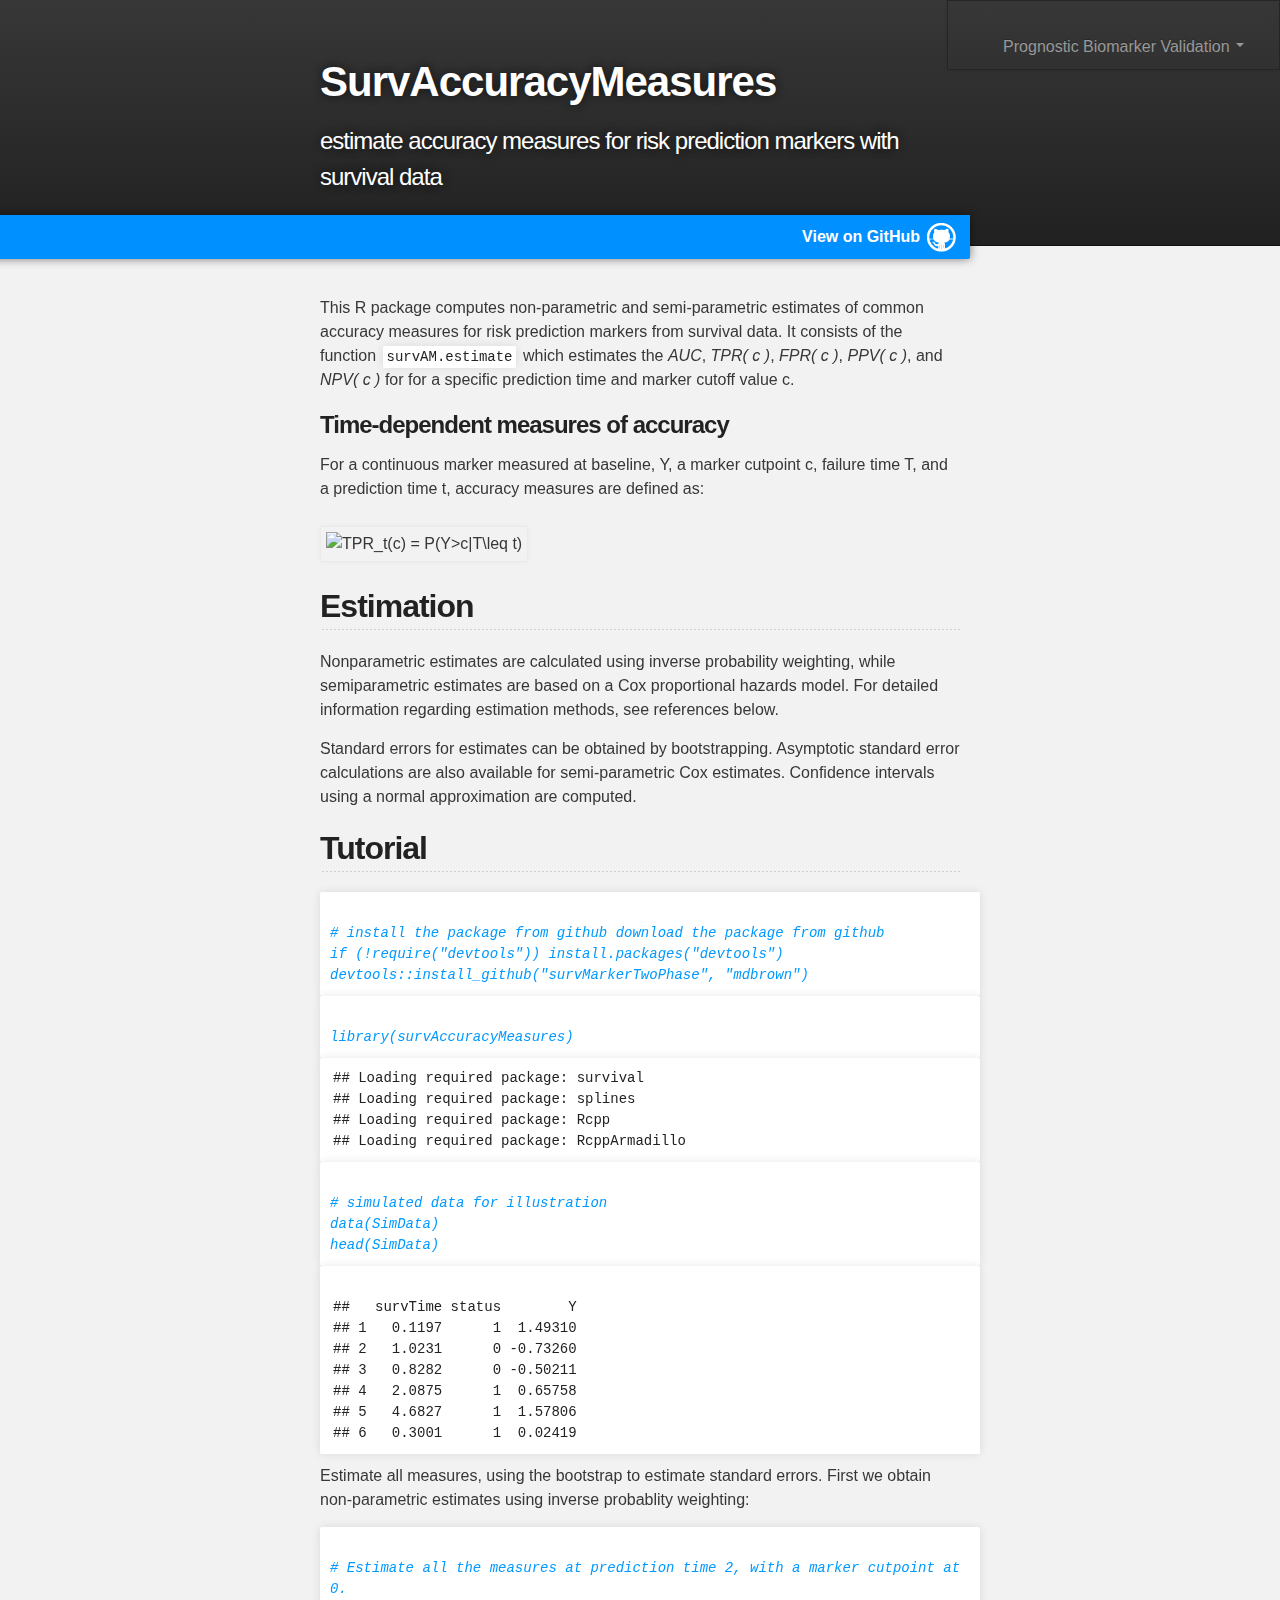
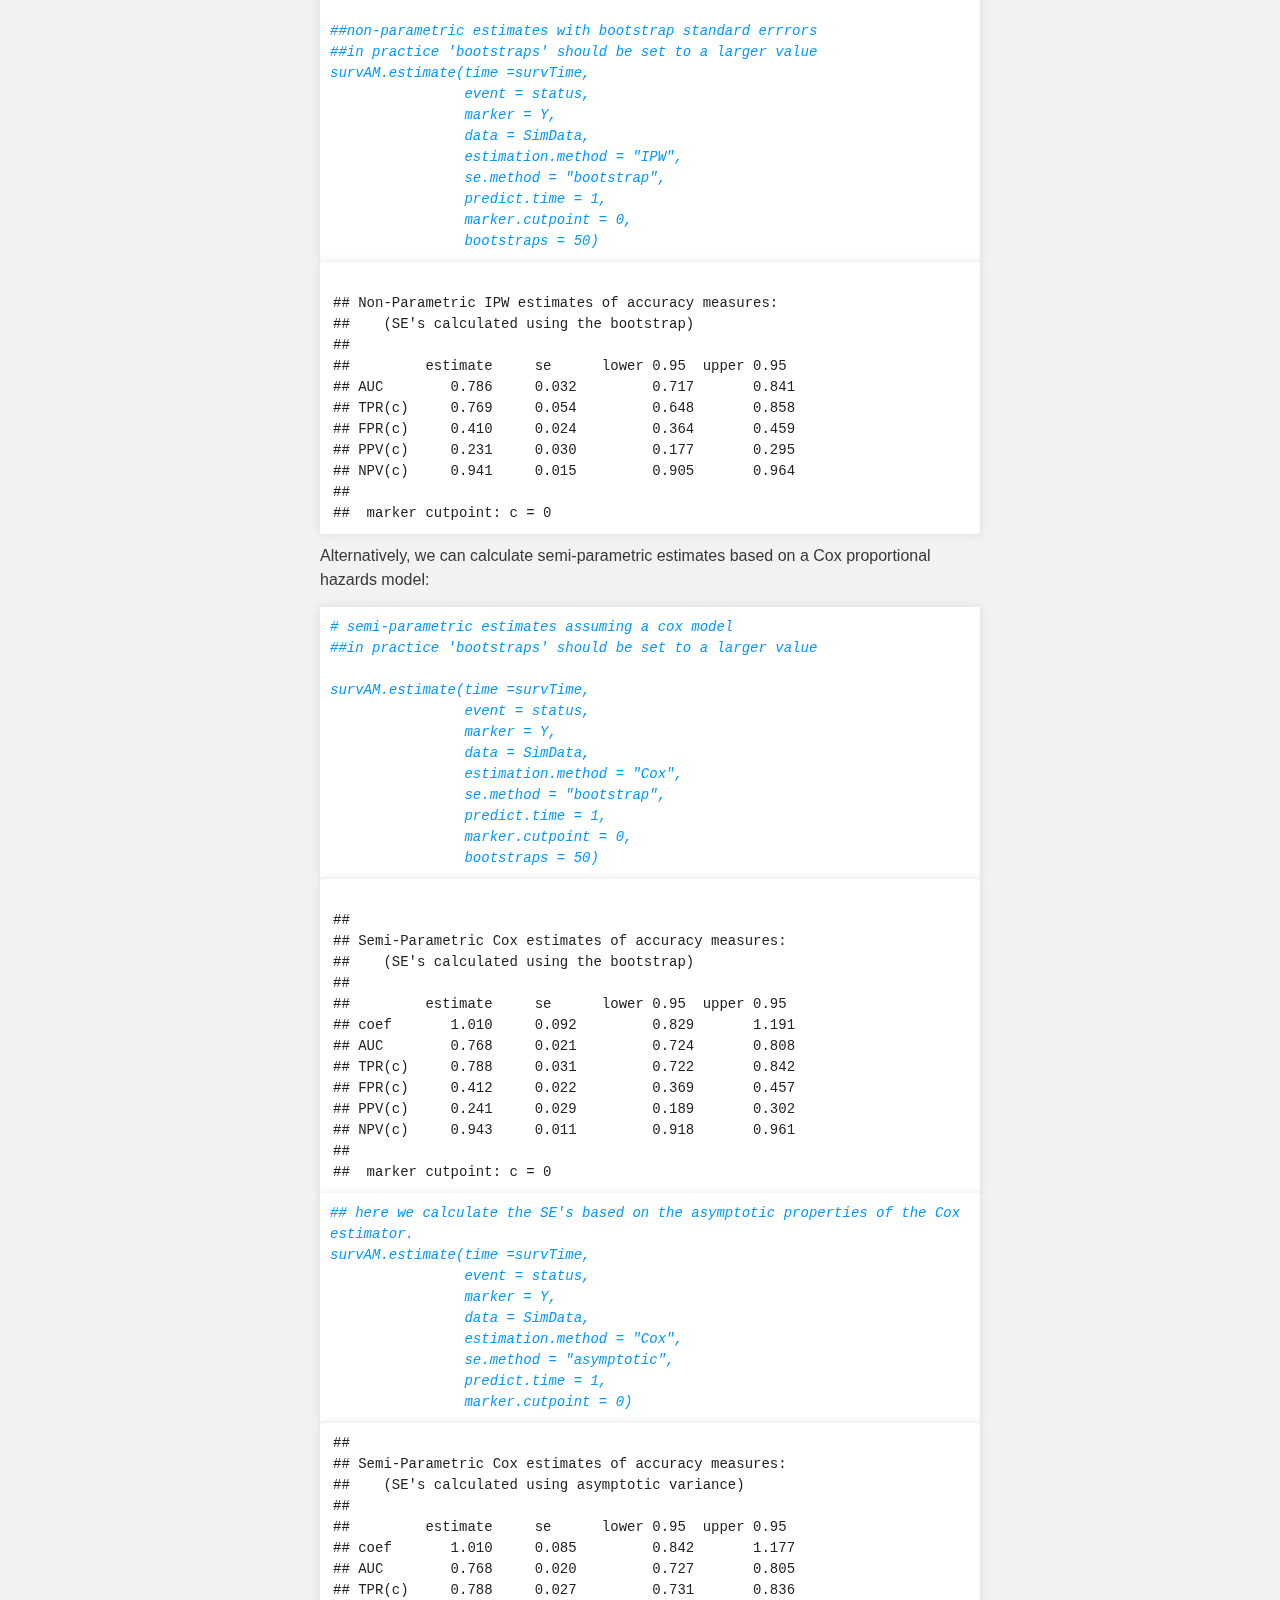
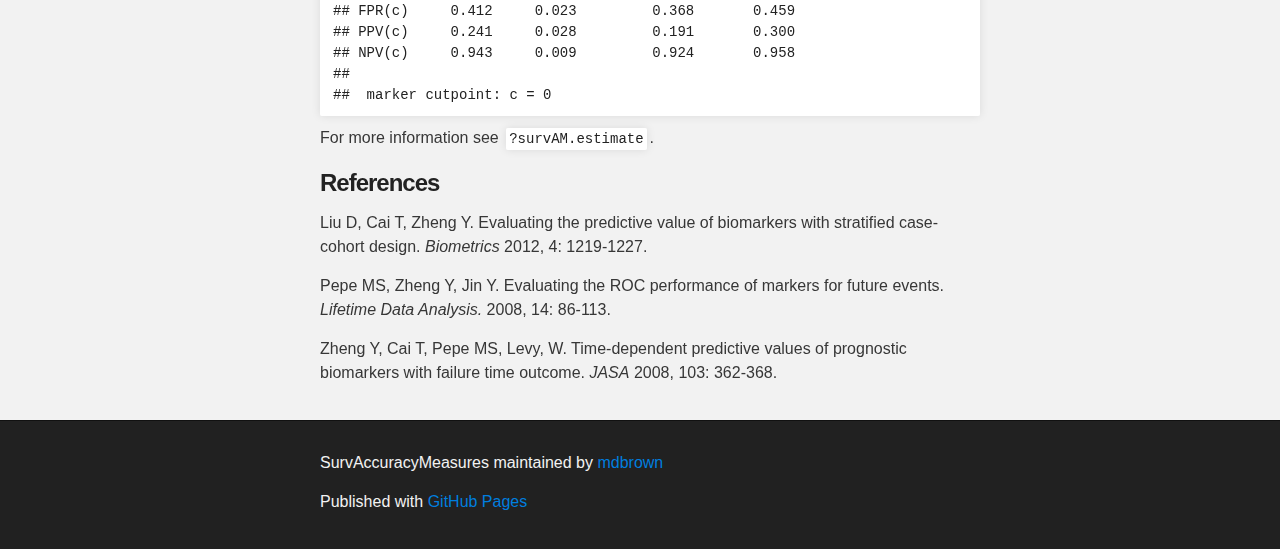
==== index.html @ 7681689a "Update index.html" ====
<!DOCTYPE html>
<html>

  <head>
    <meta charset='utf-8' />
    <meta http-equiv="X-UA-Compatible" content="chrome=1" />
    <meta name="description" content="SurvAccuracyMeasures : estimate accuracy measures for risk prediction markers with survival data" />
   <link href="css/bootstrap.css" rel="stylesheet">
    <link href="css/bootstrap-responsive.css" rel="stylesheet">
    <link rel="stylesheet" type="text/css" media="screen" href="stylesheets/stylesheet.css">

    <title>SurvAccuracyMeasures</title>
  </head>

  <body>

  <div class="navbar navbar-inverse pull-right">
      <div class="navbar-inner">
        <div class="container">
          <button type="button" class="btn btn-navbar" data-toggle="collapse" data-target=".nav-collapse">
            <span class="icon-bar"></span>
            <span class="icon-bar"></span>
            <span class="icon-bar"></span>
          </button>
          
          <div class="nav-collapse collapse">
            <ul class="nav pull-right">

              <li class="dropdown">
                <a href="#" class="dropdown-toggle" data-toggle="dropdown">Prognostic Biomarker Validation <b class="caret"></b></a>
                <ul class="dropdown-menu">
                  <li><a href="http://mdbrown.github.io/survRpackages/">Home</a></li>
                  <li class="nav-header">R packages</li>
                  <li><a href="http://mdbrown.github.io/survAccuracyMeasures/">survAccuracyMeasures</a></li>
                  <li><a href="http://mdbrown.github.io/survMarkerTwoPhase/">survMarkerTwoPhase</a></li>
                  <li><a href="http://mdbrown.github.io/survCompetingRisk/">survCompetingRisk</a></li>
                  <li><a href="http://mdbrown.github.io/survNRI/">survNRI</a></li>
                  <li class="nav-header">Power simulations</li>
                  <li><a href="http://mdbrown.shinyapps.io/PowerSAM/">Cohort</a></li>
                  <li><a href="http://mdbrown.shinyapps.io/PowerSAM_cch/">Case-Cohort</a></li>
                  <li><a href="http://mdbrown.shinyapps.io/PowerSAM_ncc/"> Nested Case-control</a></li>
                </ul>
              </li>
            </ul>

          </div><!--/.nav-collapse -->
        </div>
      </div>
    </div>


    <!-- HEADER -->
    <div id="header_wrap" class="outer">
        <header class="inner">

          <h1 id="project_title">SurvAccuracyMeasures</h1>
          <h2 id="project_tagline">estimate accuracy measures for risk prediction markers with survival data</h2>
          <a id="forkme_banner" href="https://github.com/mdbrown/survAccuracyMeasures">View on GitHub</a>



        </header>
    </div>

    <!-- MAIN CONTENT -->
    <div id="main_content_wrap" class="outer">
      <section id="main_content" class="inner">

<p>This R package computes non-parametric and semi-parametric estimates of common accuracy measures for risk prediction markers from survival data. It consists of the function <code>survAM.estimate</code> which estimates the <em>AUC</em>, <em>TPR( c )</em>, <em>FPR( c )</em>, <em>PPV( c )</em>, and <em>NPV( c )</em> for for a specific prediction time and marker cutoff value c.</p>
<div id="time-dependent-measures-of-accuracy" class="section level3">
<h3>Time-dependent measures of accuracy</h3>
<p>For a continuous marker measured at baseline, Y, a marker cutpoint c, failure time T, and a prediction time t, accuracy measures are defined as:</p>
<div style="width:250px">
<img src="http://latex.codecogs.com/gif.latex?\inline&space;\dpi{200}&space;TPR_t(c)&space;=&space;P(Y>c|T\leq&space;t)" title="TPR_t(c) = P(Y>c|T\leq t)" /></div>
  
</div>
<div id="estimation" class="section level2">
<h2>Estimation</h2>
<p>Nonparametric estimates are calculated using inverse probability weighting, while semiparametric estimates are based on a Cox proportional hazards model. For detailed information regarding estimation methods, see references below.</p>
<p>Standard errors for estimates can be obtained by bootstrapping. Asymptotic standard error calculations are also available for semi-parametric Cox estimates. Confidence intervals using a normal approximation are computed.</p>
</div>
<h2>Tutorial</h2>

<div class="highlight highlight-r"><pre>

<span class="c"># install the package from github download the package from github</span>
<span class="c">if (!require(&quot;devtools&quot;)) install.packages(&quot;devtools&quot;)</span>
<span class="c">devtools::install_github(&quot;survMarkerTwoPhase&quot;, &quot;mdbrown&quot;)</span>
</pre></div>

<div class="highlight highlight-r"><pre>

<span class="c">library(survAccuracyMeasures)</span>
</pre></div>

<pre><code>## Loading required package: survival
## Loading required package: splines
## Loading required package: Rcpp
## Loading required package: RcppArmadillo
</code></pre>

<div class="highlight highlight-r"><pre>

<span class="c"># simulated data for illustration</span>
<span class="c">data(SimData)</span>
<span class="c">head(SimData)</span>
</pre></div>

<pre><code>
##   survTime status        Y
## 1   0.1197      1  1.49310
## 2   1.0231      0 -0.73260
## 3   0.8282      0 -0.50211
## 4   2.0875      1  0.65758
## 5   4.6827      1  1.57806
## 6   0.3001      1  0.02419
</code></pre>

<p>Estimate all measures, using the bootstrap to estimate standard errors. First we obtain non-parametric estimates using inverse probablity weighting:</p>
<div class="highlight highlight-r"><pre>

<span class="c"># Estimate all the measures at prediction time 2, with a marker cutpoint at 0.</span>

<span class="c">##non-parametric estimates with bootstrap standard errrors</span>
<span class="c">##in practice 'bootstraps' should be set to a larger value</span>
<span class="c">survAM.estimate(time =survTime, 
                event = status, 
                marker = Y,
                data = SimData, 
                estimation.method = &quot;IPW&quot;,    
                se.method = &quot;bootstrap&quot;,
                predict.time = 1, 
                marker.cutpoint = 0, 
                bootstraps = 50)</span>
</pre></div>

<pre><code>
## Non-Parametric IPW estimates of accuracy measures:
##    (SE's calculated using the bootstrap)
## 
##         estimate     se      lower 0.95  upper 0.95
## AUC        0.786     0.032         0.717       0.841 
## TPR(c)     0.769     0.054         0.648       0.858 
## FPR(c)     0.410     0.024         0.364       0.459 
## PPV(c)     0.231     0.030         0.177       0.295 
## NPV(c)     0.941     0.015         0.905       0.964 
## 
##  marker cutpoint: c = 0
</code></pre>

<p>Alternatively, we can calculate semi-parametric estimates based on a Cox proportional hazards model:</p>

<div class="highlight highlight-r"><pre>
<span class="c"># semi-parametric estimates assuming a cox model</span>
<span class="c">##in practice 'bootstraps' should be set to a larger value</span>

<span class="c">survAM.estimate(time =survTime, 
                event = status, 
                marker = Y,
                data = SimData, 
                estimation.method = &quot;Cox&quot;,
                se.method = &quot;bootstrap&quot;,
                predict.time = 1, 
                marker.cutpoint = 0, 
                bootstraps = 50)</span>
</pre></div>

<pre><code>
## 
## Semi-Parametric Cox estimates of accuracy measures:
##    (SE's calculated using the bootstrap)
## 
##         estimate     se      lower 0.95  upper 0.95
## coef       1.010     0.092         0.829       1.191 
## AUC        0.768     0.021         0.724       0.808 
## TPR(c)     0.788     0.031         0.722       0.842 
## FPR(c)     0.412     0.022         0.369       0.457 
## PPV(c)     0.241     0.029         0.189       0.302 
## NPV(c)     0.943     0.011         0.918       0.961 
## 
##  marker cutpoint: c = 0
</code></pre>
<div class="highlight highlight-r"><pre>
<span class="c">## here we calculate the SE's based on the asymptotic properties of the Cox estimator. </span>
<span class="c">survAM.estimate(time =survTime, 
                event = status, 
                marker = Y,
                data = SimData, 
                estimation.method = &quot;Cox&quot;,    
                se.method = &quot;asymptotic&quot;,
                predict.time = 1, 
                marker.cutpoint = 0)</span>
</pre></div>
<pre><code>## 
## Semi-Parametric Cox estimates of accuracy measures:
##    (SE's calculated using asymptotic variance)
## 
##         estimate     se      lower 0.95  upper 0.95
## coef       1.010     0.085         0.842       1.177 
## AUC        0.768     0.020         0.727       0.805 
## TPR(c)     0.788     0.027         0.731       0.836 
## FPR(c)     0.412     0.023         0.368       0.459 
## PPV(c)     0.241     0.028         0.191       0.300 
## NPV(c)     0.943     0.009         0.924       0.958 
## 
##  marker cutpoint: c = 0</code></pre>
<p>For more information see <code>?survAM.estimate</code>. </p>


<h3>References</h3>

<p>Liu D, Cai T, Zheng Y. Evaluating the predictive value of biomarkers with stratified case-cohort design. <em>Biometrics</em> 2012, 4: 1219-1227.</p>

<p>Pepe MS, Zheng Y, Jin Y. Evaluating the ROC performance of markers for future events. <em>Lifetime Data Analysis.</em> 2008, 14: 86-113.</p>

<p>Zheng Y, Cai T, Pepe MS, Levy, W. Time-dependent predictive values of prognostic biomarkers with failure time outcome. <em>JASA</em> 2008, 103: 362-368.</p>
      </section>
    </div>

    <!-- FOOTER  -->
    <div id="footer_wrap" class="outer">
      <footer class="inner">
        <p class="copyright">SurvAccuracyMeasures maintained by <a href="https://github.com/mdbrown">mdbrown</a></p>
        <p>Published with <a href="http://pages.github.com">GitHub Pages</a></p>
      </footer>
    </div>
    <script src="http://code.jquery.com/jquery.js"></script>
    <script src="js/bootstrap.min.js"></script>

    

  </body>
</html>
---- stylesheets/stylesheet.css ----
/*******************************************************************************
Slate Theme for GitHub Pages
by Jason Costello, @jsncostello
*******************************************************************************/

@import url(pygment_trac.css);

/*******************************************************************************
MeyerWeb Reset
*******************************************************************************/

html, body, div, span, applet, object, iframe,
h1, h2, h3, h4, h5, h6, p, blockquote, pre,
a, abbr, acronym, address, big, cite, code,
del, dfn, em, img, ins, kbd, q, s, samp,
small, strike, strong, sub, sup, tt, var,
b, u, i, center,
dl, dt, dd, ol, ul, li,
fieldset, form, label, legend,
table, caption, tbody, tfoot, thead, tr, th, td,
article, aside, canvas, details, embed,
figure, figcaption, footer, header, hgroup,
menu, nav, output, ruby, section, summary,
time, mark, audio, video {
  margin: 0;
  padding: 0;
  border: 0;
  font: inherit;
  vertical-align: baseline;
}

/* HTML5 display-role reset for older browsers */
article, aside, details, figcaption, figure,
footer, header, hgroup, menu, nav, section {
  display: block;
}

ol, ul {
  list-style: none;
}

blockquote, q {
}

table {
  border-collapse: collapse;
  border-spacing: 0;
}

/*******************************************************************************
Theme Styles
*******************************************************************************/

body {
  box-sizing: border-box;
  color:#373737;
  background: #212121;
  font-size: 16px;
  font-family: 'Myriad Pro', Calibri, Helvetica, Arial, sans-serif;
  line-height: 1.5;
  -webkit-font-smoothing: antialiased;
}

h1, h2, h3, h4, h5, h6 {
  margin: 10px 0;
  font-weight: 700;
  color:#222222;
  font-family: 'Lucida Grande', 'Calibri', Helvetica, Arial, sans-serif;
  letter-spacing: -1px;
}

h1 {
  font-size: 36px;
  font-weight: 700;
}

h2 {
  padding-bottom: 10px;
  font-size: 32px;
  background: url('../images/bg_hr.png') repeat-x bottom;
}

h3 {
  font-size: 24px;
}

h4 {
  font-size: 21px;
}

h5 {
  font-size: 18px;
}

h6 {
  font-size: 16px;
}

p {
  margin: 10px 0 15px 0;
}

footer p {
  color: #f2f2f2;
}

a {
  text-decoration: none;
  color: #007edf;
  text-shadow: none;

  transition: color 0.5s ease;
  transition: text-shadow 0.5s ease;
  -webkit-transition: color 0.5s ease;
  -webkit-transition: text-shadow 0.5s ease;
  -moz-transition: color 0.5s ease;
  -moz-transition: text-shadow 0.5s ease;
  -o-transition: color 0.5s ease;
  -o-transition: text-shadow 0.5s ease;
  -ms-transition: color 0.5s ease;
  -ms-transition: text-shadow 0.5s ease;
}

#main_content a:hover {
  color: #0069ba;
  text-shadow: #0090ff 0px 0px 2px;
}

footer a:hover {
  color: #43adff;
  text-shadow: #0090ff 0px 0px 2px;
}

em {
  font-style: italic;
}

strong {
  font-weight: bold;
}

img {
  position: relative;
  margin: 0 auto;
  max-width: 739px;
  padding: 5px;
  margin: 10px 0 10px 0;
  border: 1px solid #ebebeb;

  box-shadow: 0 0 5px #ebebeb;
  -webkit-box-shadow: 0 0 5px #ebebeb;
  -moz-box-shadow: 0 0 5px #ebebeb;
  -o-box-shadow: 0 0 5px #ebebeb;
  -ms-box-shadow: 0 0 5px #ebebeb;
}

pre, code {
  width: 100%;
  color: #222;
  background-color: #fff;

  font-family: Monaco, "Bitstream Vera Sans Mono", "Lucida Console", Terminal, monospace;
  font-size: 14px;

  border-radius: 2px;
  -moz-border-radius: 2px;
  -webkit-border-radius: 2px;



}

pre {
  width: 100%;
  padding: 10px;
  box-shadow: 0 0 10px rgba(0,0,0,.1);
  overflow: auto;
}

code {
  padding: 3px;
  margin: 0 3px;
  box-shadow: 0 0 10px rgba(0,0,0,.1);
}

pre code {
  display: block;
  box-shadow: none;
}

blockquote {
  color: #666;
  margin-bottom: 20px;
  padding: 0 0 0 20px;
  border-left: 3px solid #bbb;
}

ul, ol, dl {
  margin-bottom: 15px
}

ul li {
  list-style: inside;
  padding-left: 20px;
}

ol li {
  list-style: decimal inside;
  padding-left: 20px;
}

dl dt {
  font-weight: bold;
}

dl dd {
  padding-left: 20px;
  font-style: italic;
}

dl p {
  padding-left: 20px;
  font-style: italic;
}

hr {
  height: 1px;
  margin-bottom: 5px;
  border: none;
  background: url('../images/bg_hr.png') repeat-x center;
}

table {
  border: 1px solid #373737;
  margin-bottom: 20px;
  text-align: left;
 }

th {
  font-family: 'Lucida Grande', 'Helvetica Neue', Helvetica, Arial, sans-serif;
  padding: 10px;
  background: #373737;
  color: #fff;
 }

td {
  padding: 10px;
  border: 1px solid #373737;
 }

form {
  background: #f2f2f2;
  padding: 20px;
}

img {
  width: 100%;
  max-width: 100%;
}

/*******************************************************************************
Full-Width Styles
*******************************************************************************/
.navbar-inverse .navbar-inner {
  background-color: none;
  background-image: none;
  border-color: none;
  border-radius:0; 
}
.navbar-inverse .btn-navbar {
background-image: none;
}
.navbar-inverse .navbar-inner {
  background: none;
}

.outer {
  width: 100%;
}

.inner {
  position: relative;
  max-width: 640px;
  padding: 20px 10px;
  margin: 0 auto;
}

.wrapper {
  width:600px;
  margin:0 auto;
}

#forkme_banner {
  display: block;
  position: relative;
  float:right;
  width:200%;
  top:0;
  right: -10px;
  z-index: 10;
  padding: 10px 50px 10px 10px;
  color: #fff;
  background: url('../images/blacktocat.png') #0090ff no-repeat 99% 50%;
  font-weight: 700;
  text-align:right;
  box-shadow: 0 0 10px rgba(0,0,0,.5);
  border-bottom-left-radius: 2px;
  border-bottom-right-radius: 2px;
}


#header_wrap {
  background: #212121;
  background: -moz-linear-gradient(top, #373737, #212121);
  background: -webkit-linear-gradient(top, #373737, #212121);
  background: -ms-linear-gradient(top, #373737, #212121);
  background: -o-linear-gradient(top, #373737, #212121);
  background: linear-gradient(top, #373737, #212121);
}

#header_wrap .inner {
  padding: 50px 10px 30px 10px;
}

#project_title {
  margin: 0;
  color: #fff;
  font-size: 42px;
  font-weight: 700;
  text-shadow: #111 0px 0px 10px;
}

#project_tagline {
  color: #fff;
  font-size: 24px;
  font-weight: 300;
  background: none;
  text-shadow: #111 0px 0px 10px;
}

#downloads {
  position: absolute;
  width: 210px;
  z-index: 10;
  bottom: -40px;
  right: 0;
  height: 70px;
  background: url('../images/icon_download.png') no-repeat 0% 90%;
}

.zip_download_link {
  display: block;
  float: right;
  width: 90px;
  height:70px;
  text-indent: -5000px;
  overflow: hidden;
  background: url(../images/sprite_download.png) no-repeat bottom left;
}

.tar_download_link {
  display: block;
  float: right;
  width: 90px;
  height:70px;
  text-indent: -5000px;
  overflow: hidden;
  background: url(../images/sprite_download.png) no-repeat bottom right;
  margin-left: 10px;
}

.zip_download_link:hover {
  background: url(../images/sprite_download.png) no-repeat top left;
}

.tar_download_link:hover {
  background: url(../images/sprite_download.png) no-repeat top right;
}

#main_content_wrap {
  background: #f2f2f2;
  border-top: 1px solid #111;
  border-bottom: 1px solid #111;
}

#main_content {
  padding-top: 40px;
}

#footer_wrap {
  background: #212121;
}



/*******************************************************************************
Small Device Styles
*******************************************************************************/

@media screen and (max-width: 480px) {
  body {
    font-size:14px;
  }

  #downloads {
    display: none;
  }

  .inner {
    min-width: 320px;
    max-width: 480px;
  }

  #project_title {
  font-size: 32px;
  }

  h1 {
    font-size: 28px;
  }

  h2 {
    font-size: 24px;
  }

  h3 {
    font-size: 21px;
  }

  h4 {
    font-size: 18px;
  }

  h5 {
    font-size: 14px;
  }

  h6 {
    font-size: 12px;
  }

  code, pre {
    min-width: 320px;
    max-width: 480px;
    font-size: 11px;
  }

}
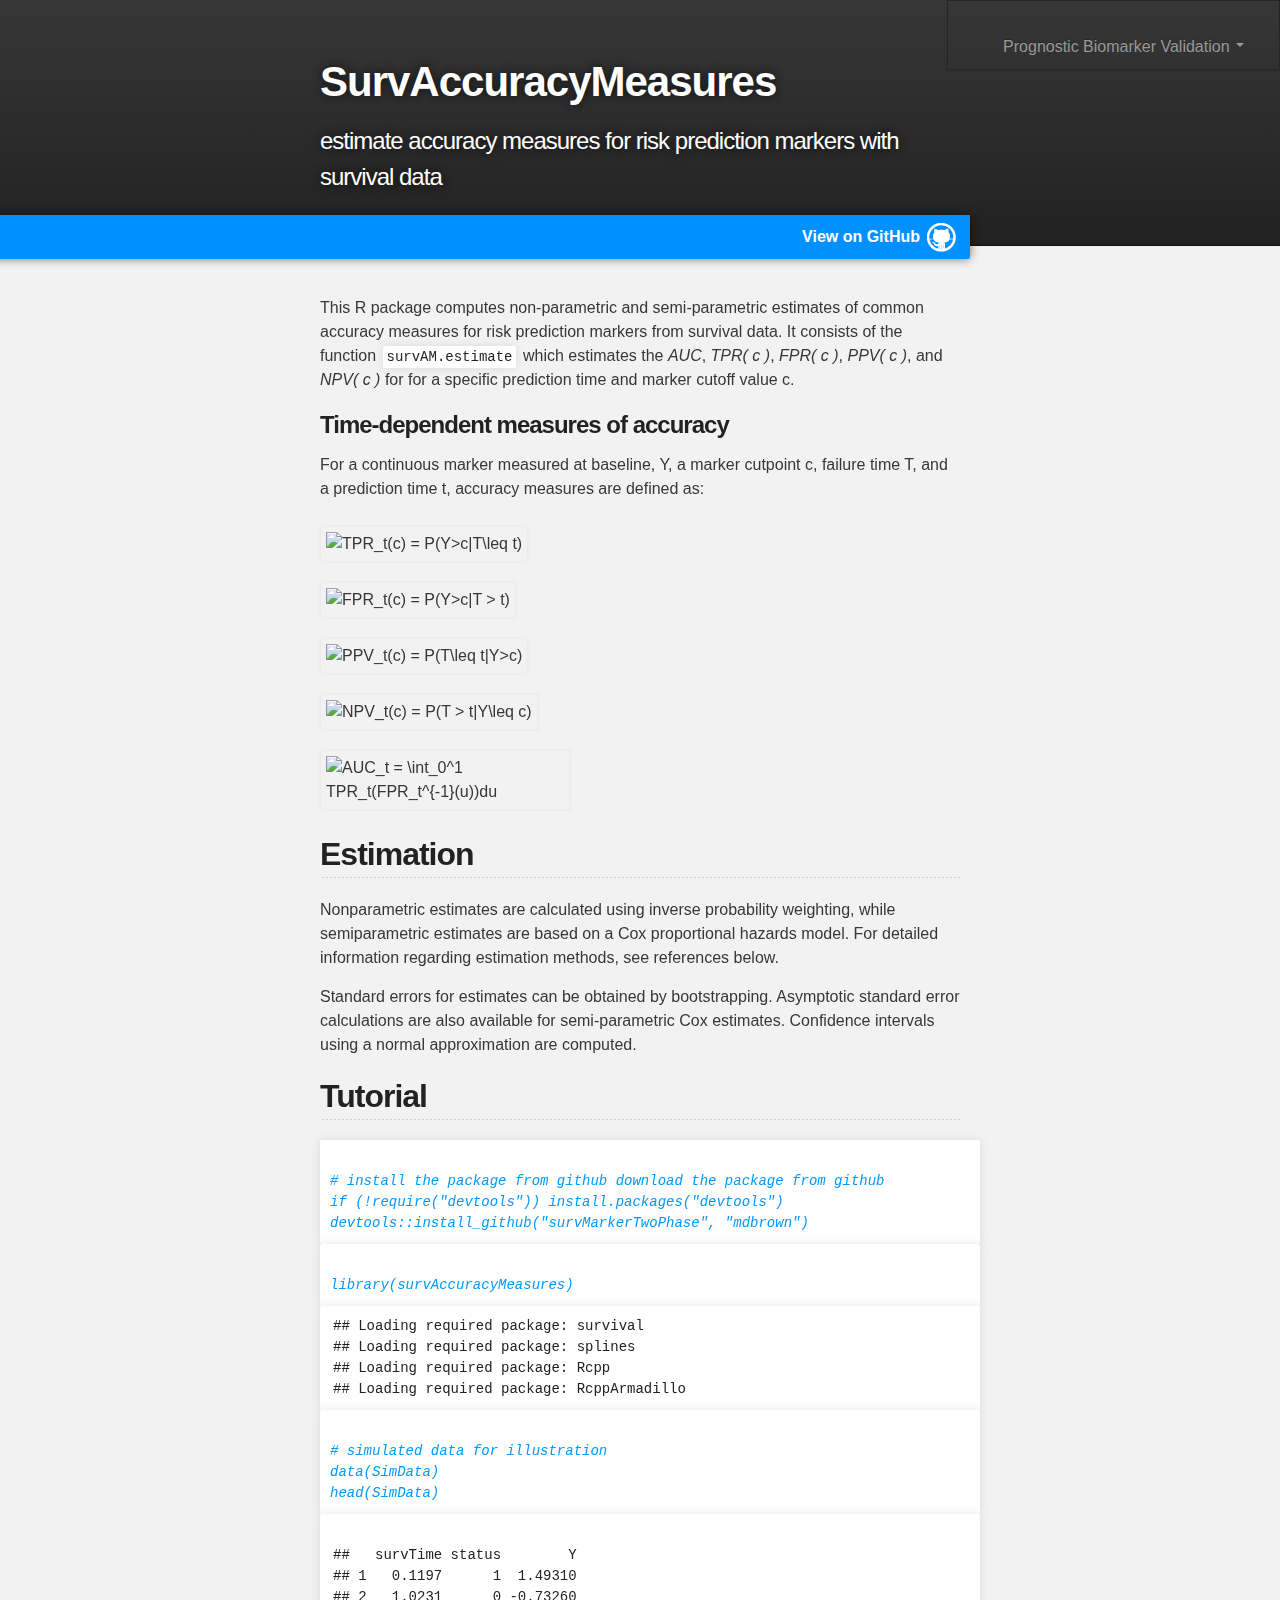
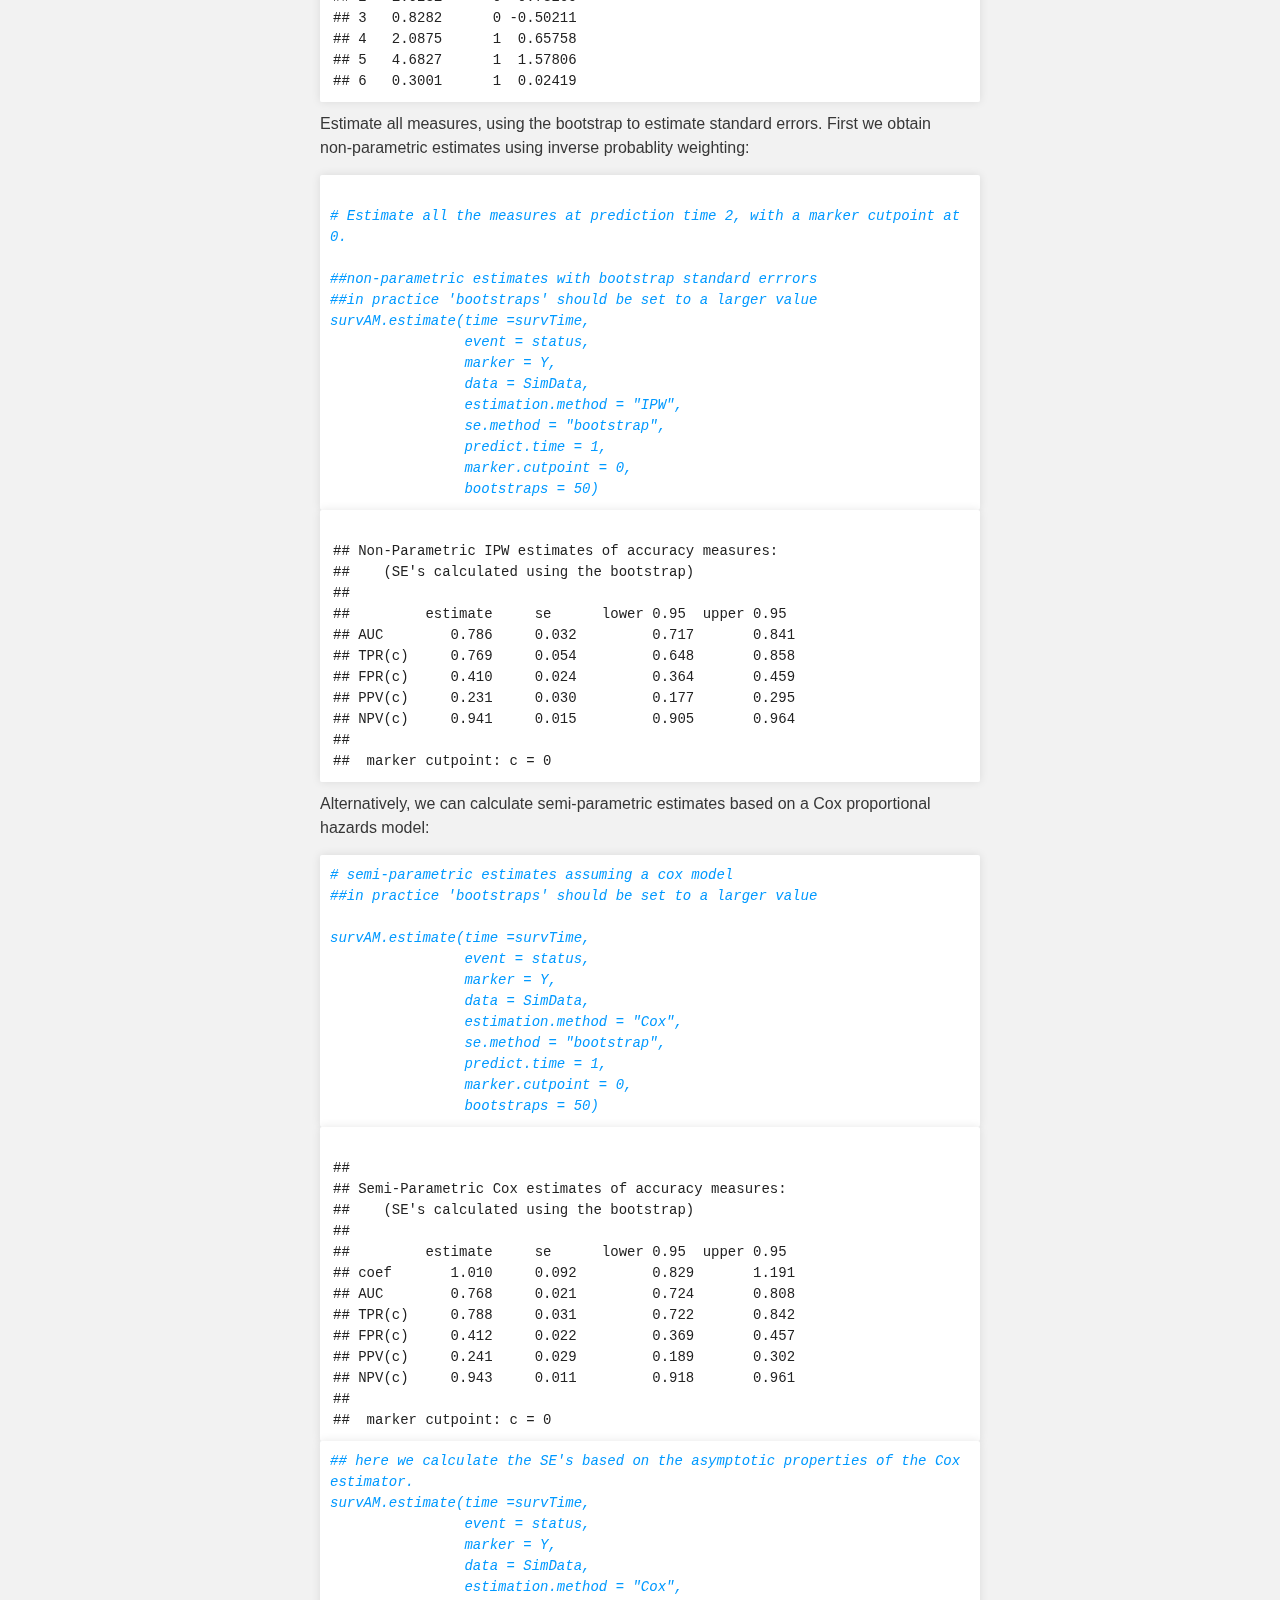
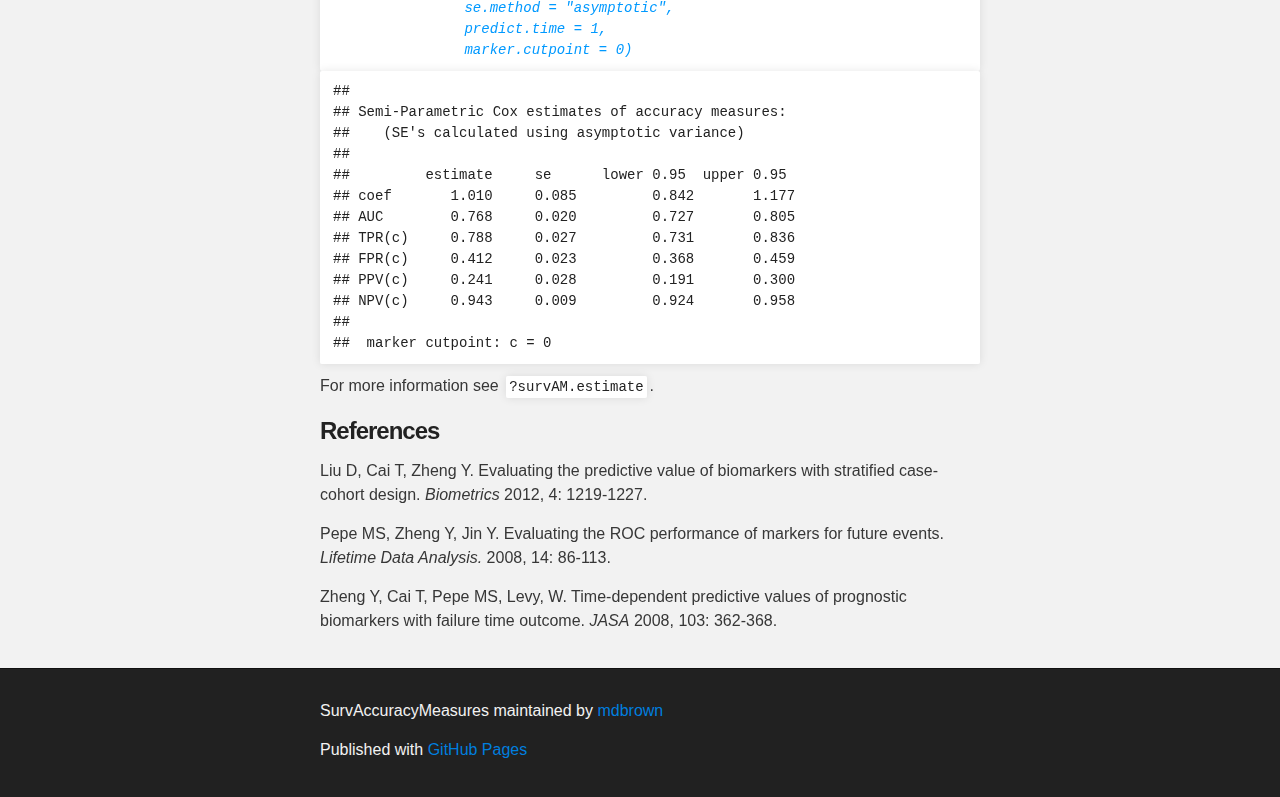
==== commit 3a4ddf09: "Update index.html" ====
--- a/index.html
+++ b/index.html
@@ -71,9 +71,14 @@
 <h3>Time-dependent measures of accuracy</h3>
 <p>For a continuous marker measured at baseline, Y, a marker cutpoint c, failure time T, and a prediction time t, accuracy measures are defined as:</p>
 <div style="width:250px">
-<img src="http://latex.codecogs.com/gif.latex?\inline&space;\dpi{200}&space;TPR_t(c)&space;=&space;P(Y>c|T\leq&space;t)" title="TPR_t(c) = P(Y>c|T\leq t)" /></div>
-  
-</div>
+
+<img src="http://latex.codecogs.com/gif.latex?\inline&space;\dpi{200}&space;TPR_t(c)&space;=&space;P(Y>c|T\leq&space;t)" title="TPR_t(c) = P(Y>c|T\leq t)" />
+<img src="http://latex.codecogs.com/gif.latex?\inline&space;\dpi{200}&space;FPR_t(c)&space;=&space;P(Y>c|T&space;>&space;t)" title="FPR_t(c) = P(Y>c|T > t)" />
+<img src="http://latex.codecogs.com/gif.latex?\inline&space;\dpi{200}&space;PPV_t(c)&space;=&space;P(T\leq&space;t|Y>c)" title="PPV_t(c) = P(T\leq t|Y>c)" />
+<img src="http://latex.codecogs.com/gif.latex?\inline&space;\dpi{200}&space;NPV_t(c)&space;=&space;P(T&space;>&space;t|Y\leq&space;c)" title="NPV_t(c) = P(T > t|Y\leq c)" />
+<img src="http://latex.codecogs.com/gif.latex?\inline&space;\dpi{200}&space;AUC_t&space;=&space;\int_0^1&space;TPR_t(FPR_t^{-1}(u))du" title="AUC_t = \int_0^1 TPR_t(FPR_t^{-1}(u))du" />
+
+</div>  </div>
 <div id="estimation" class="section level2">
 <h2>Estimation</h2>
 <p>Nonparametric estimates are calculated using inverse probability weighting, while semiparametric estimates are based on a Cox proportional hazards model. For detailed information regarding estimation methods, see references below.</p>
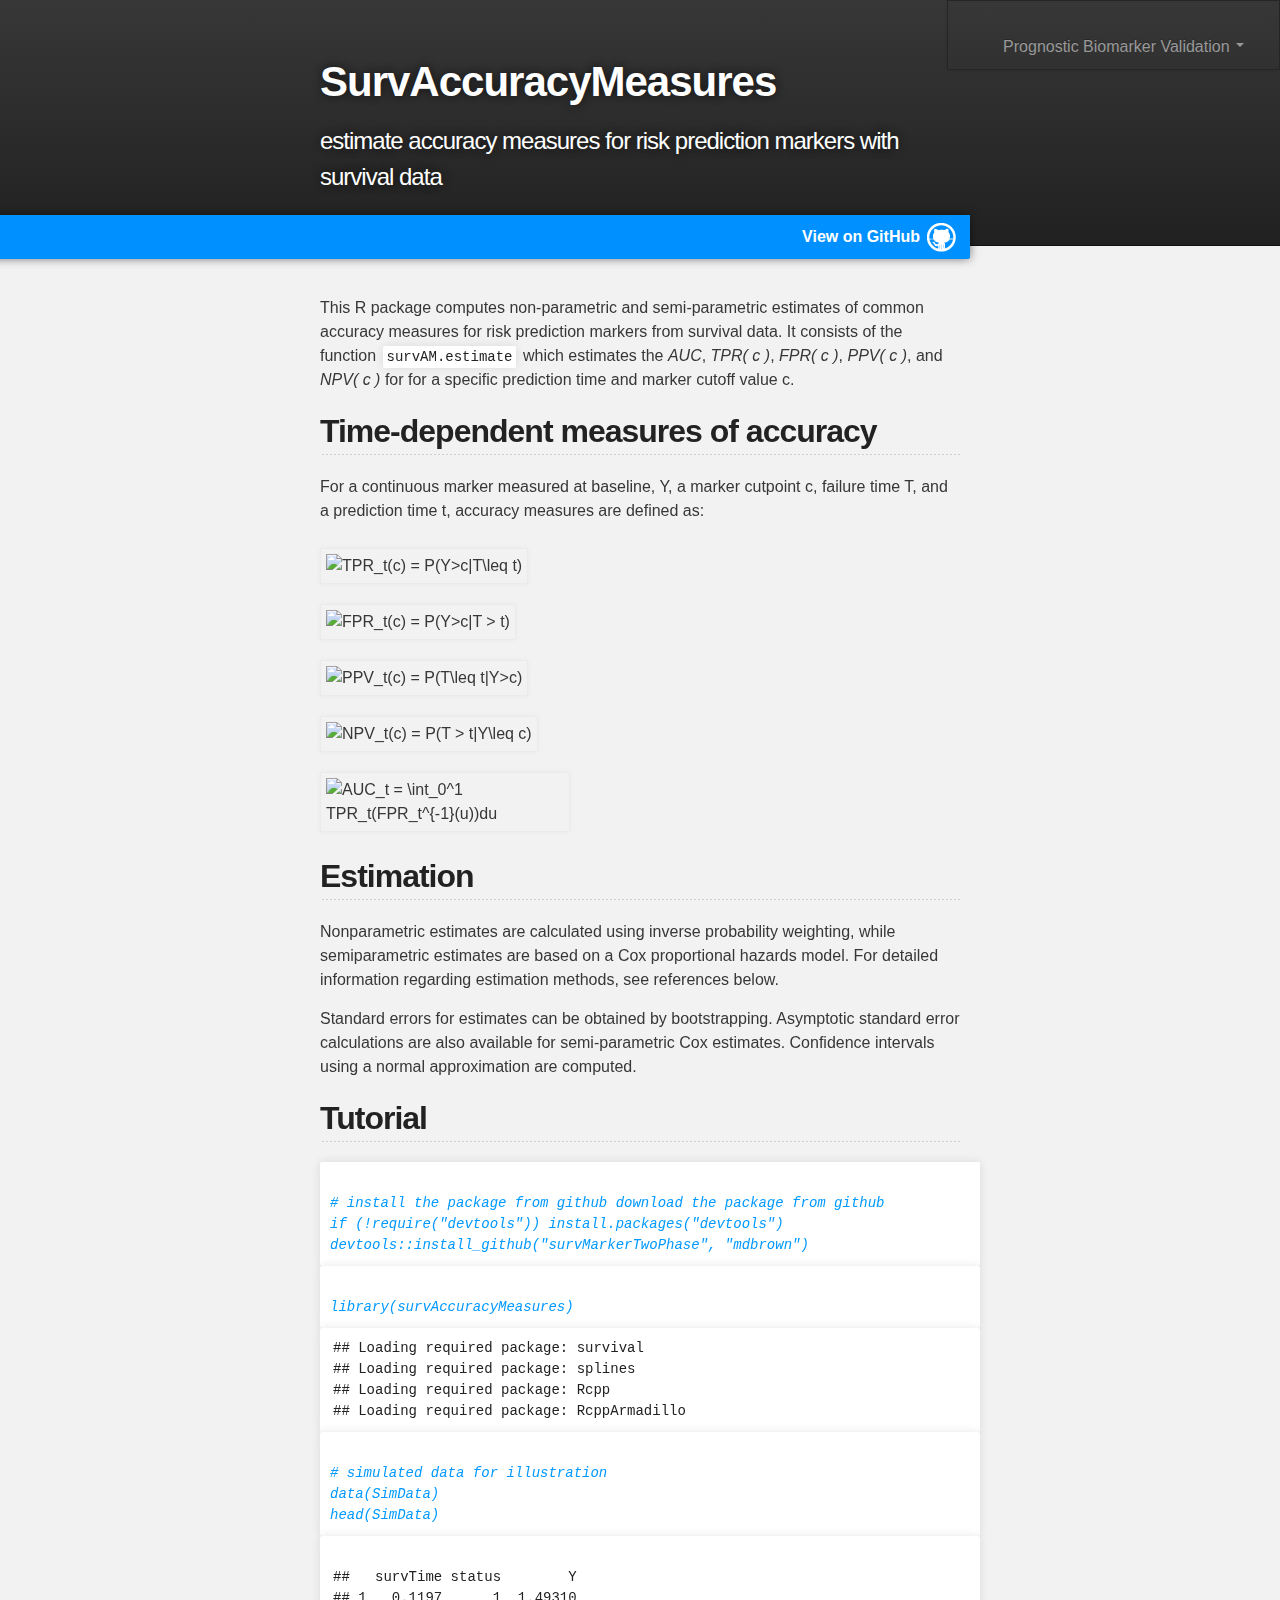
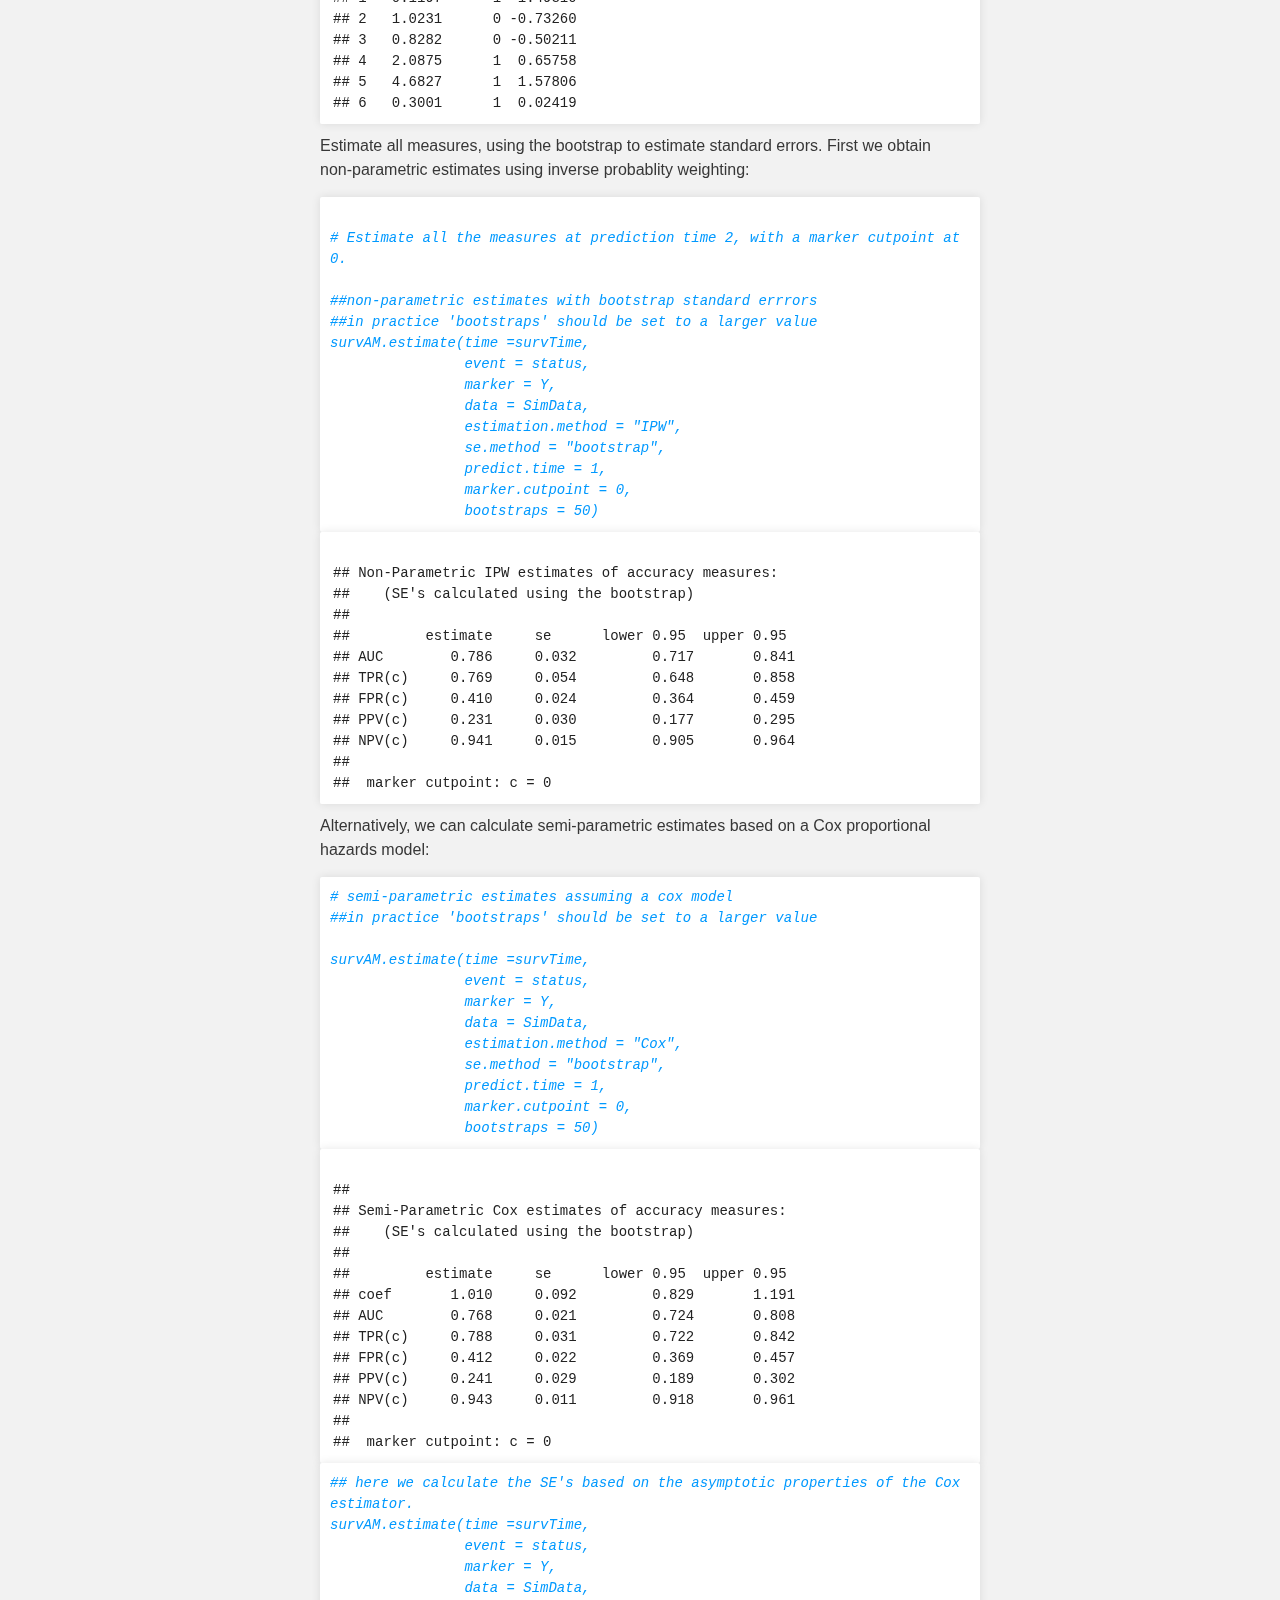
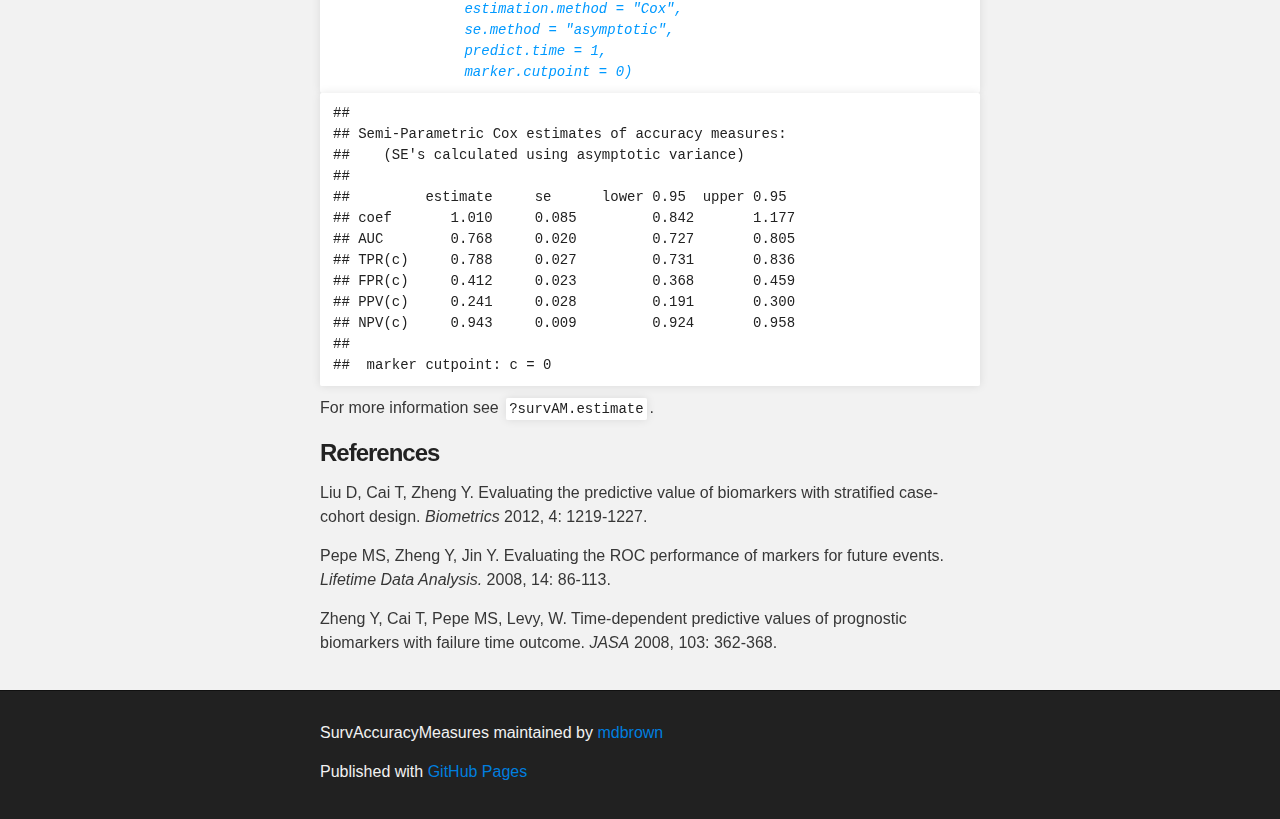
==== commit 3d1aee2f: "Update index.html" ====
--- a/index.html
+++ b/index.html
@@ -67,8 +67,8 @@
       <section id="main_content" class="inner">
 
 <p>This R package computes non-parametric and semi-parametric estimates of common accuracy measures for risk prediction markers from survival data. It consists of the function <code>survAM.estimate</code> which estimates the <em>AUC</em>, <em>TPR( c )</em>, <em>FPR( c )</em>, <em>PPV( c )</em>, and <em>NPV( c )</em> for for a specific prediction time and marker cutoff value c.</p>
-<div id="time-dependent-measures-of-accuracy" class="section level3">
-<h3>Time-dependent measures of accuracy</h3>
+
+<h2>Time-dependent measures of accuracy</h2>
 <p>For a continuous marker measured at baseline, Y, a marker cutpoint c, failure time T, and a prediction time t, accuracy measures are defined as:</p>
 <div style="width:250px">
 
@@ -76,9 +76,8 @@
 <img src="http://latex.codecogs.com/gif.latex?\inline&space;\dpi{200}&space;FPR_t(c)&space;=&space;P(Y>c|T&space;>&space;t)" title="FPR_t(c) = P(Y>c|T > t)" />
 <img src="http://latex.codecogs.com/gif.latex?\inline&space;\dpi{200}&space;PPV_t(c)&space;=&space;P(T\leq&space;t|Y>c)" title="PPV_t(c) = P(T\leq t|Y>c)" />
 <img src="http://latex.codecogs.com/gif.latex?\inline&space;\dpi{200}&space;NPV_t(c)&space;=&space;P(T&space;>&space;t|Y\leq&space;c)" title="NPV_t(c) = P(T > t|Y\leq c)" />
-<img src="http://latex.codecogs.com/gif.latex?\inline&space;\dpi{200}&space;AUC_t&space;=&space;\int_0^1&space;TPR_t(FPR_t^{-1}(u))du" title="AUC_t = \int_0^1 TPR_t(FPR_t^{-1}(u))du" />
-
-</div>  </div>
+<img src="http://latex.codecogs.com/gif.latex?\dpi{200}&space;AUC_t&space;=&space;\int_0^1&space;TPR_t(FPR_t^{-1}(u))du" title="AUC_t = \int_0^1 TPR_t(FPR_t^{-1}(u))du" />
+</div>  
 <div id="estimation" class="section level2">
 <h2>Estimation</h2>
 <p>Nonparametric estimates are calculated using inverse probability weighting, while semiparametric estimates are based on a Cox proportional hazards model. For detailed information regarding estimation methods, see references below.</p>
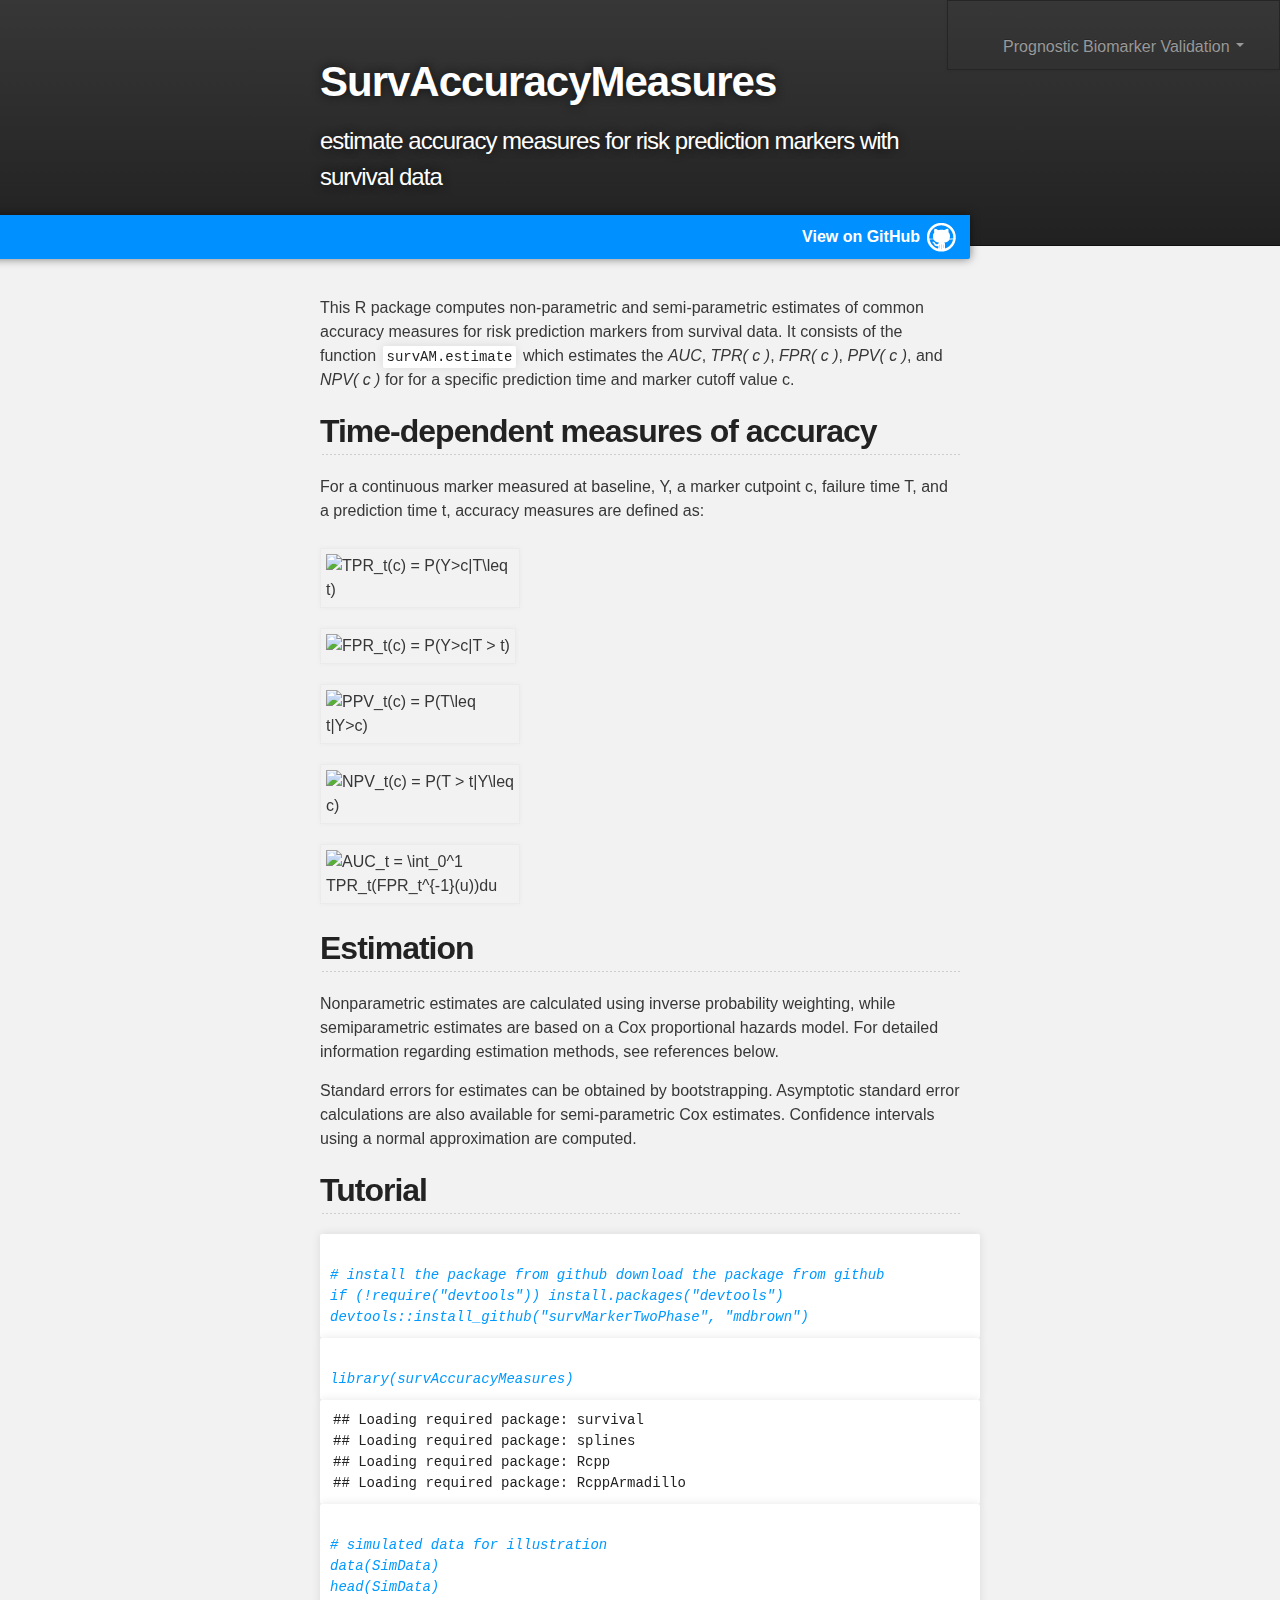
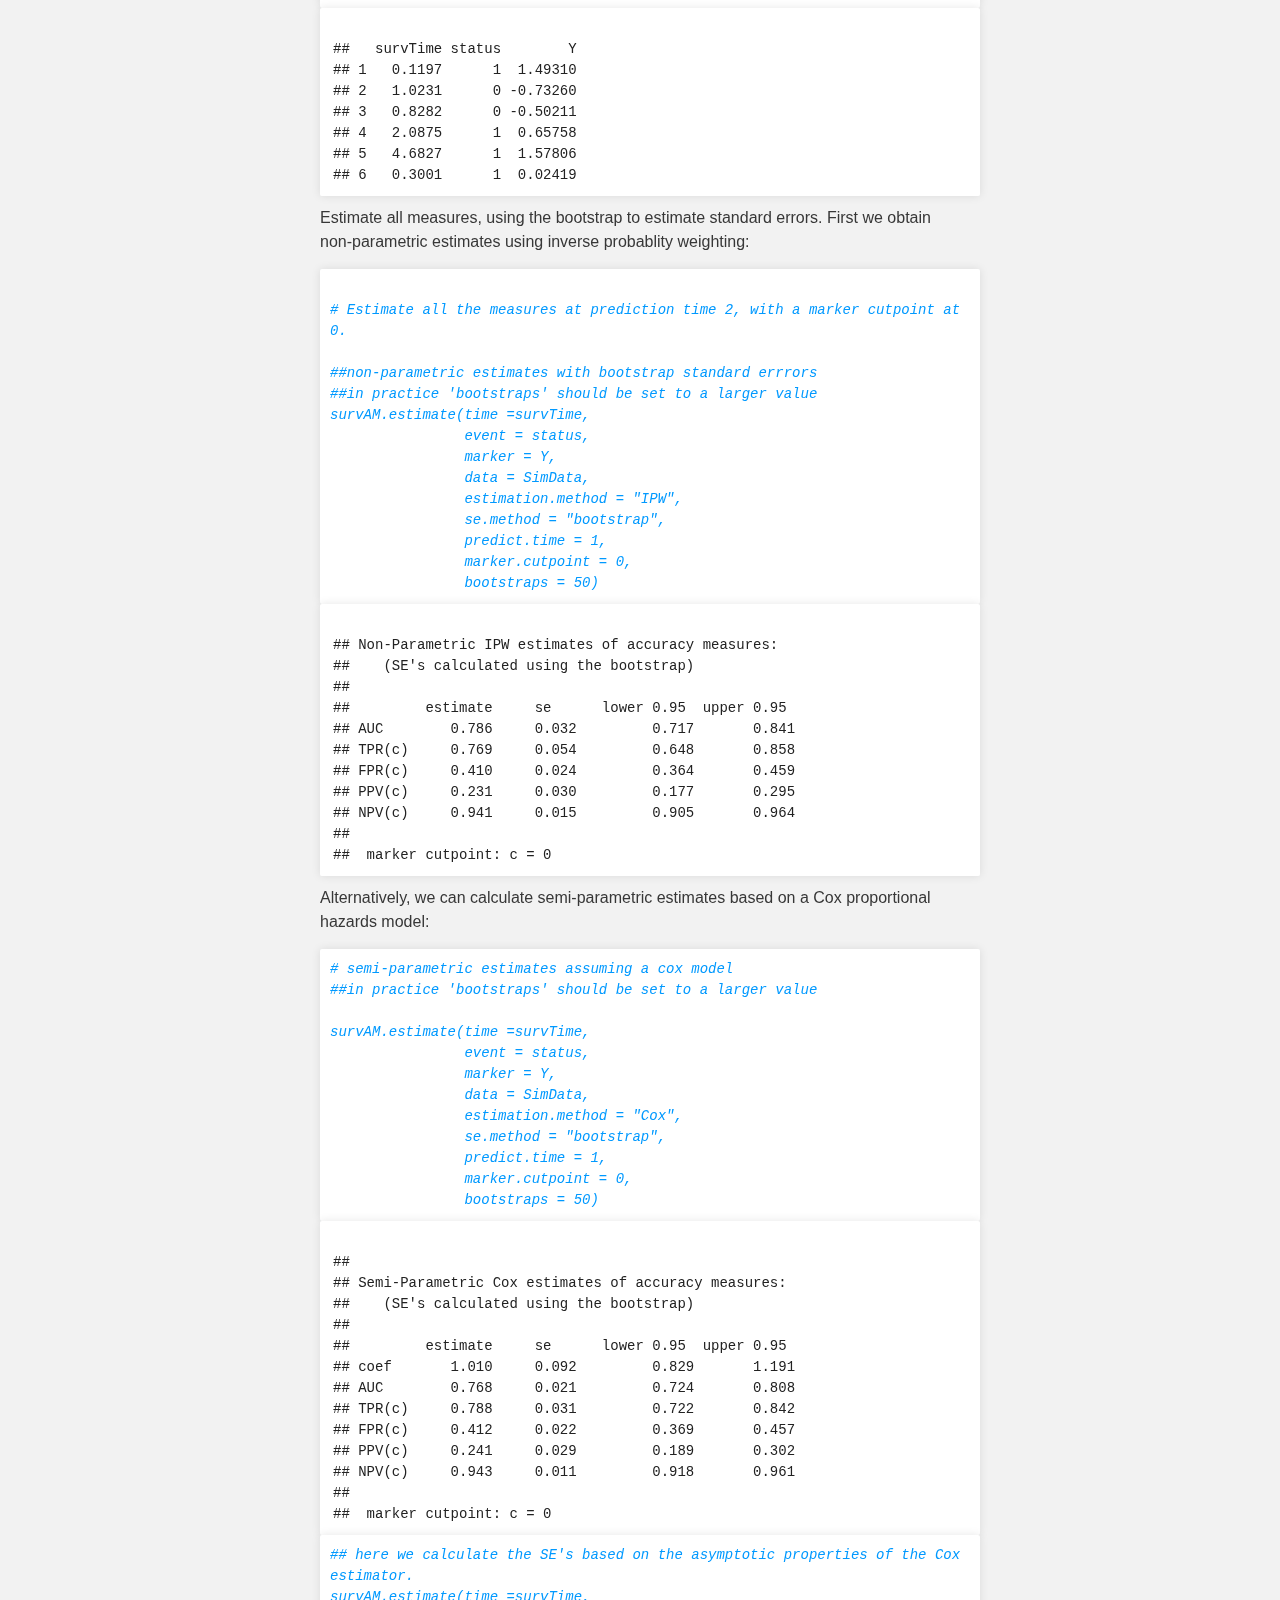
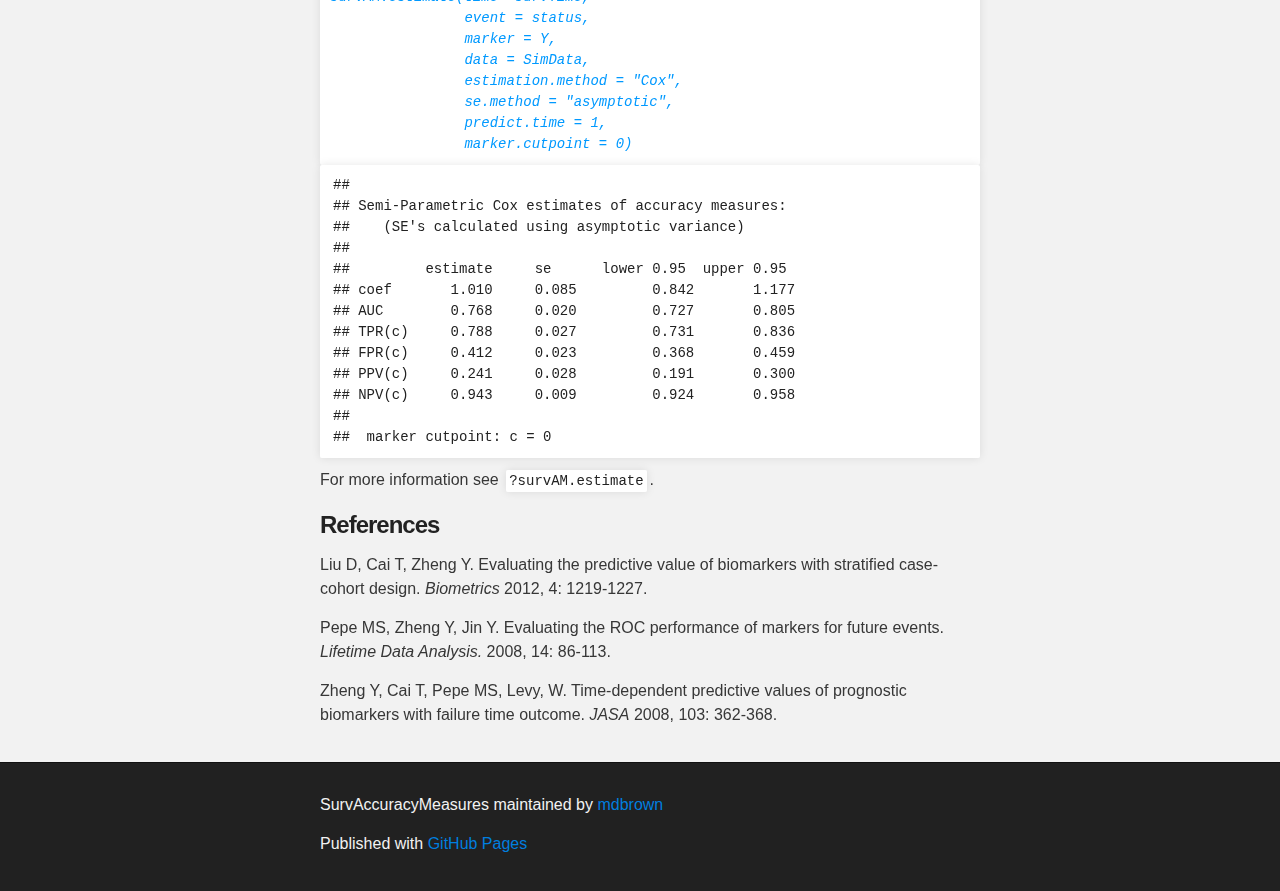
==== commit abf24f37: "Update index.html" ====
--- a/index.html
+++ b/index.html
@@ -70,7 +70,7 @@
 
 <h2>Time-dependent measures of accuracy</h2>
 <p>For a continuous marker measured at baseline, Y, a marker cutpoint c, failure time T, and a prediction time t, accuracy measures are defined as:</p>
-<div style="width:250px">
+<div style="width:200px">
 
 <img src="http://latex.codecogs.com/gif.latex?\inline&space;\dpi{200}&space;TPR_t(c)&space;=&space;P(Y>c|T\leq&space;t)" title="TPR_t(c) = P(Y>c|T\leq t)" />
 <img src="http://latex.codecogs.com/gif.latex?\inline&space;\dpi{200}&space;FPR_t(c)&space;=&space;P(Y>c|T&space;>&space;t)" title="FPR_t(c) = P(Y>c|T > t)" />
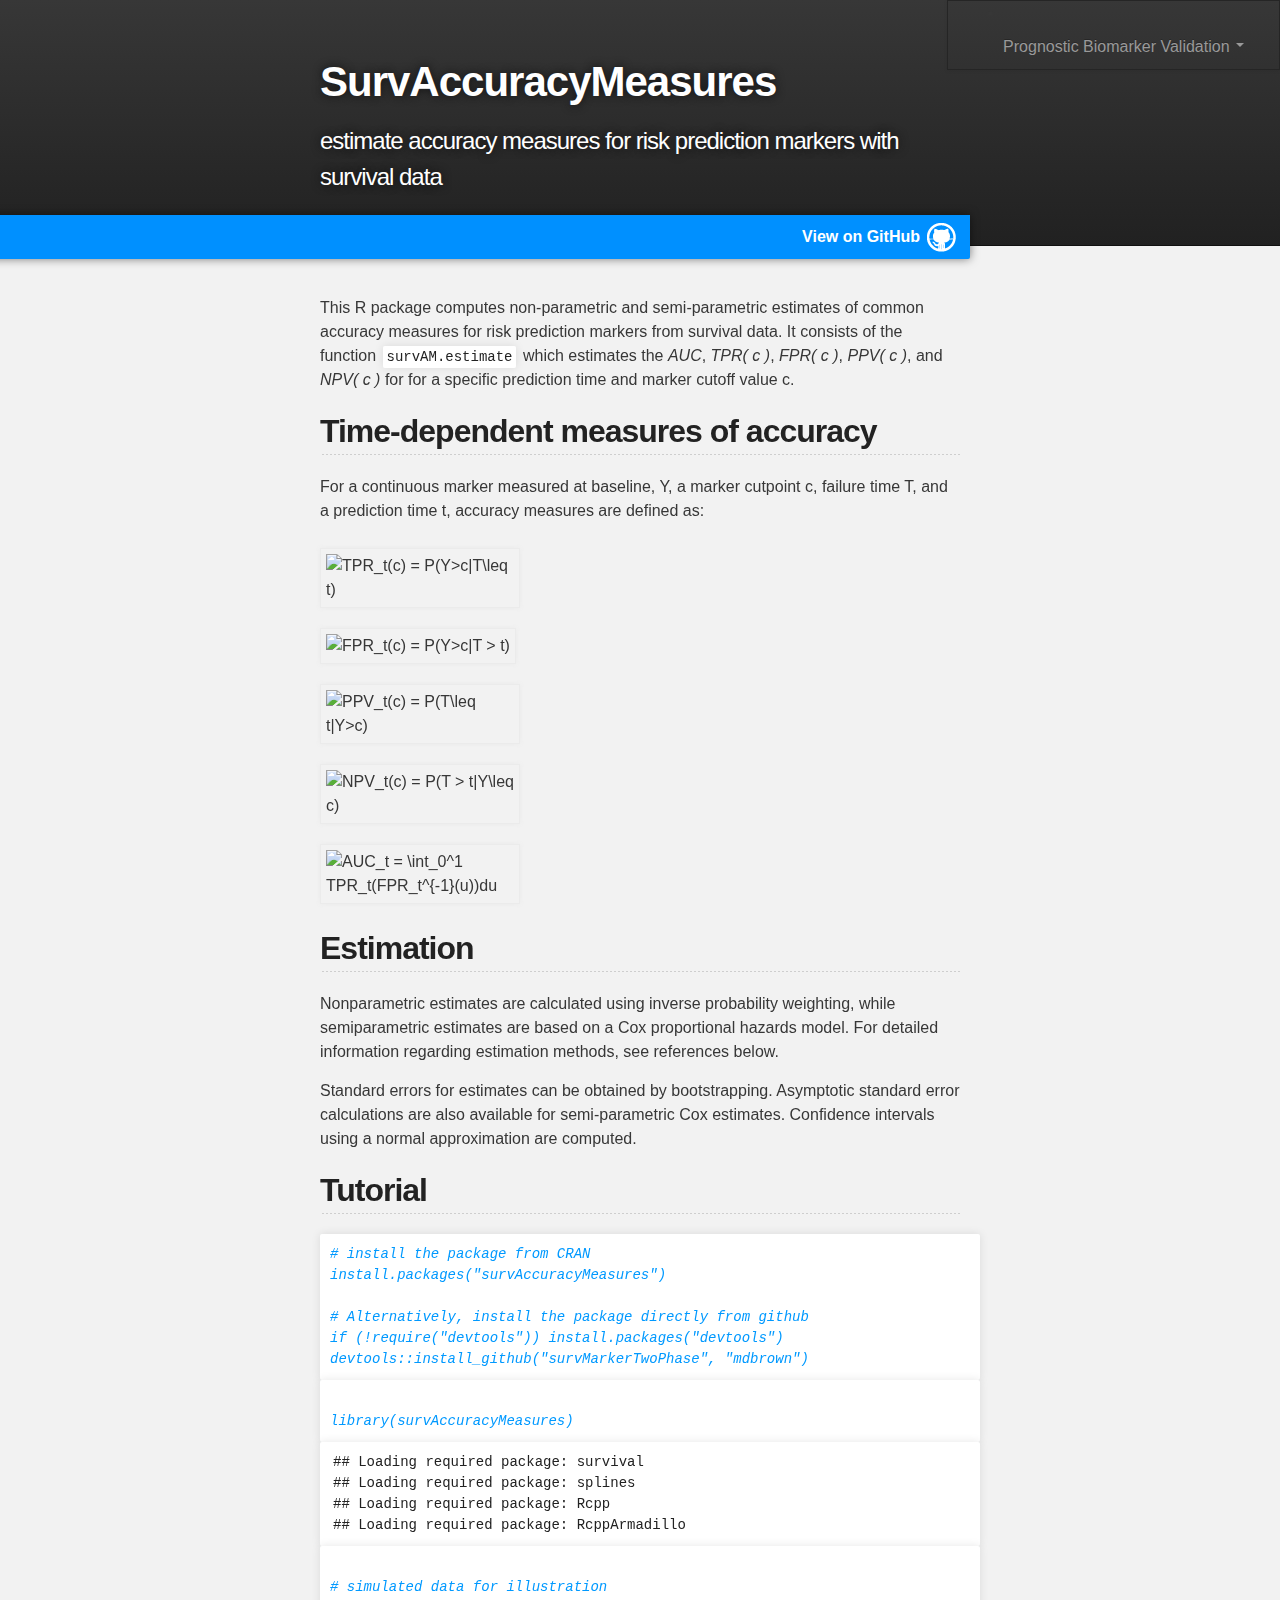
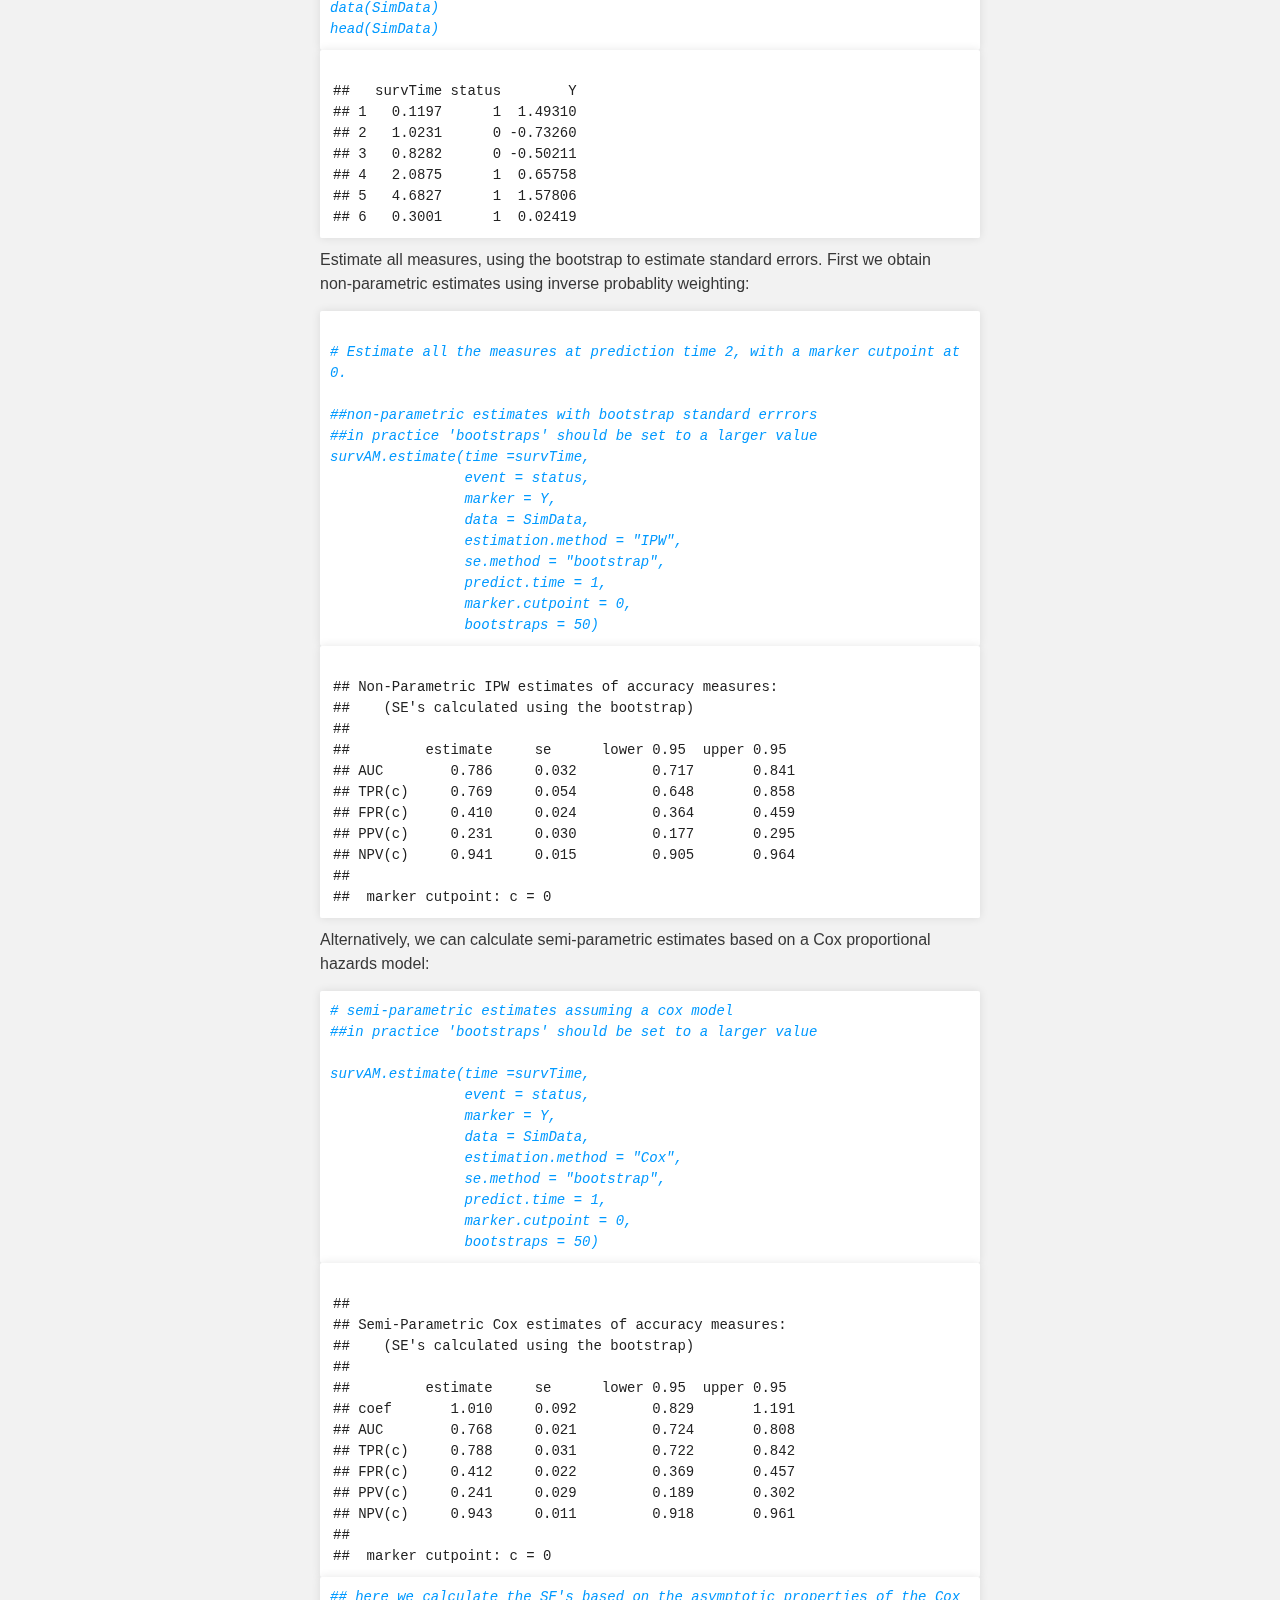
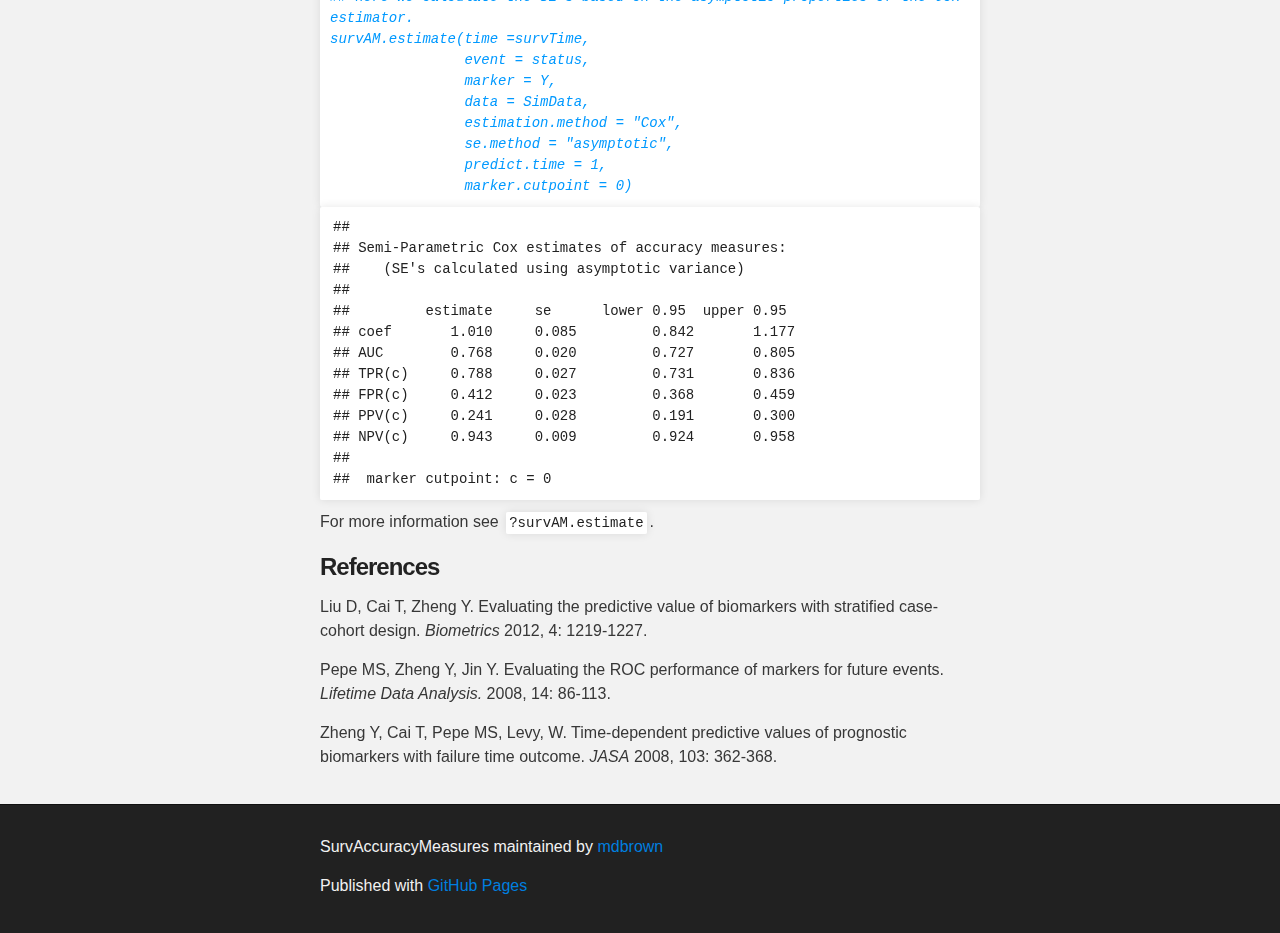
==== commit 2c5ed0ac: "update tutorial" ====
--- a/index.html
+++ b/index.html
@@ -86,8 +86,10 @@
 <h2>Tutorial</h2>
 
 <div class="highlight highlight-r"><pre>
-
-<span class="c"># install the package from github download the package from github</span>
+<span class="c"># install the package from CRAN</span>
+<span class="c">install.packages(&quot;survAccuracyMeasures&quot;)</span>
+
+<span class="c"># Alternatively, install the package directly from github</span>
 <span class="c">if (!require(&quot;devtools&quot;)) install.packages(&quot;devtools&quot;)</span>
 <span class="c">devtools::install_github(&quot;survMarkerTwoPhase&quot;, &quot;mdbrown&quot;)</span>
 </pre></div>
